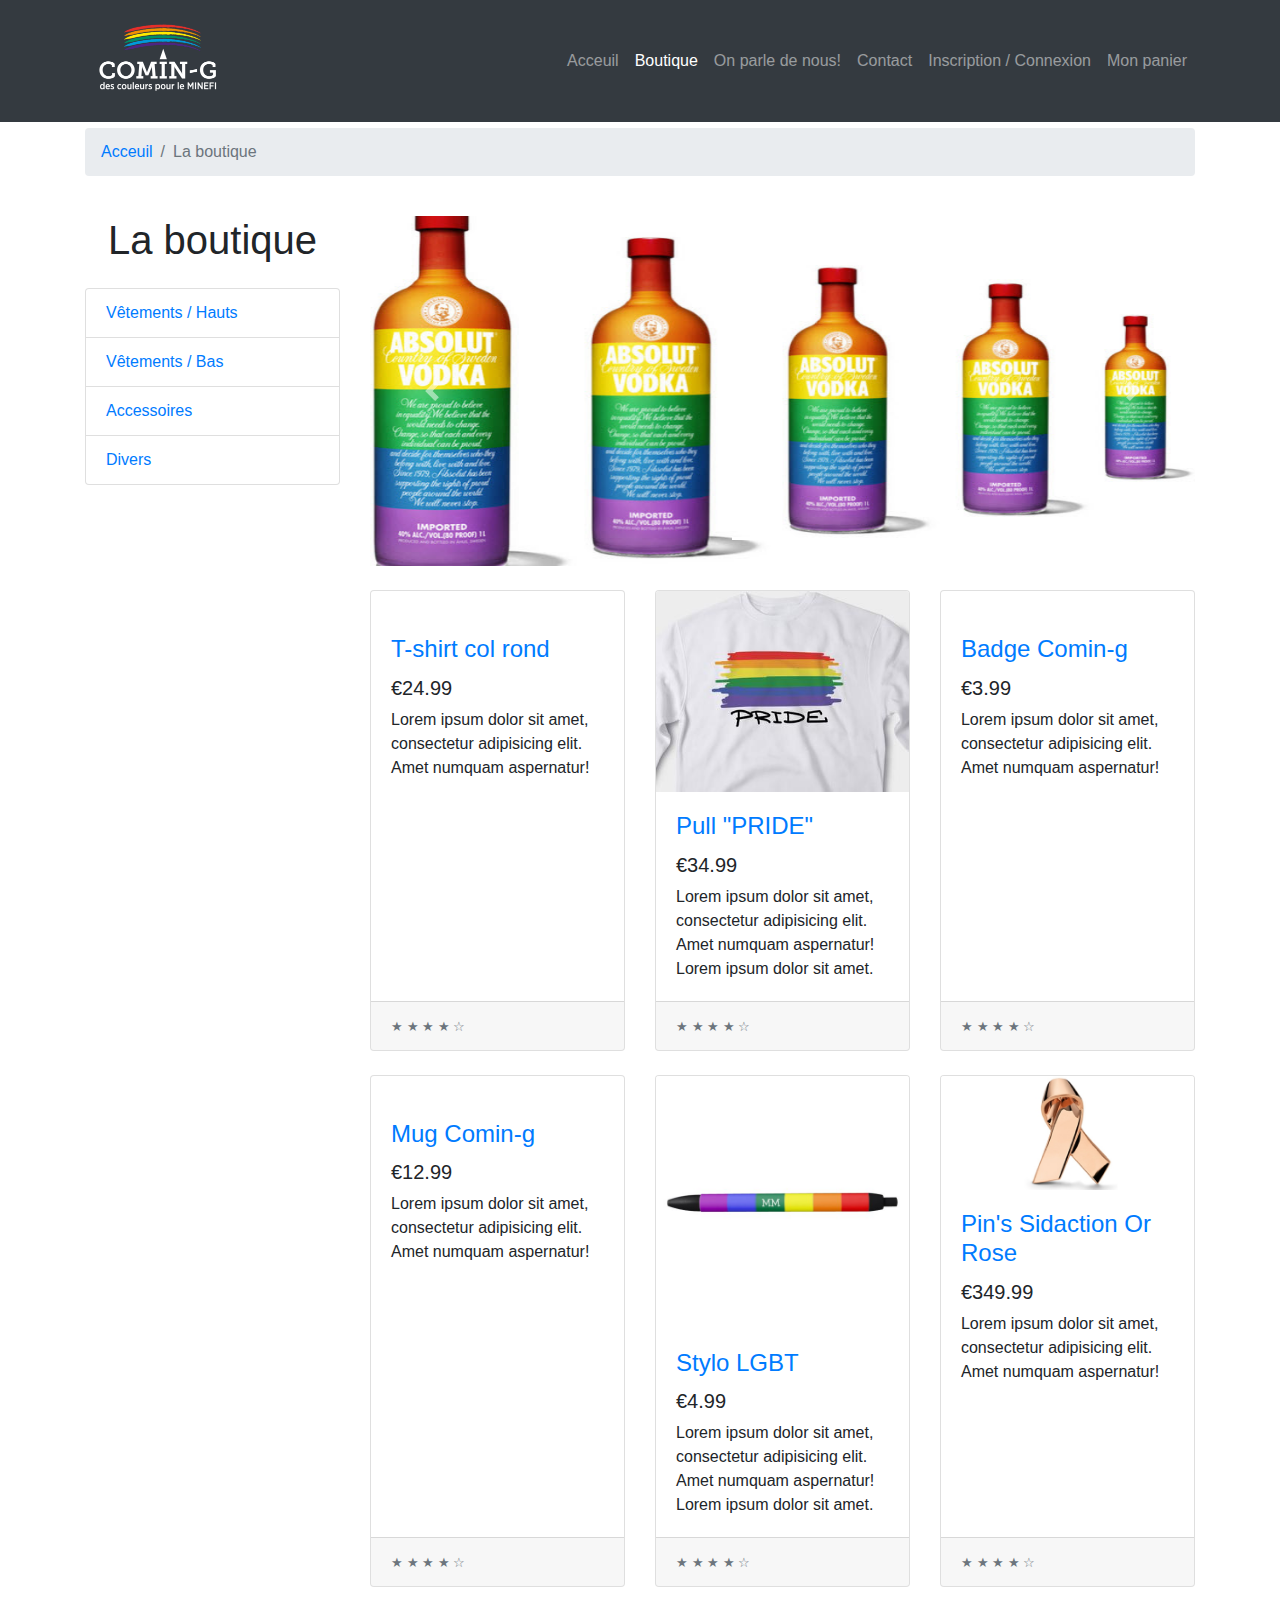
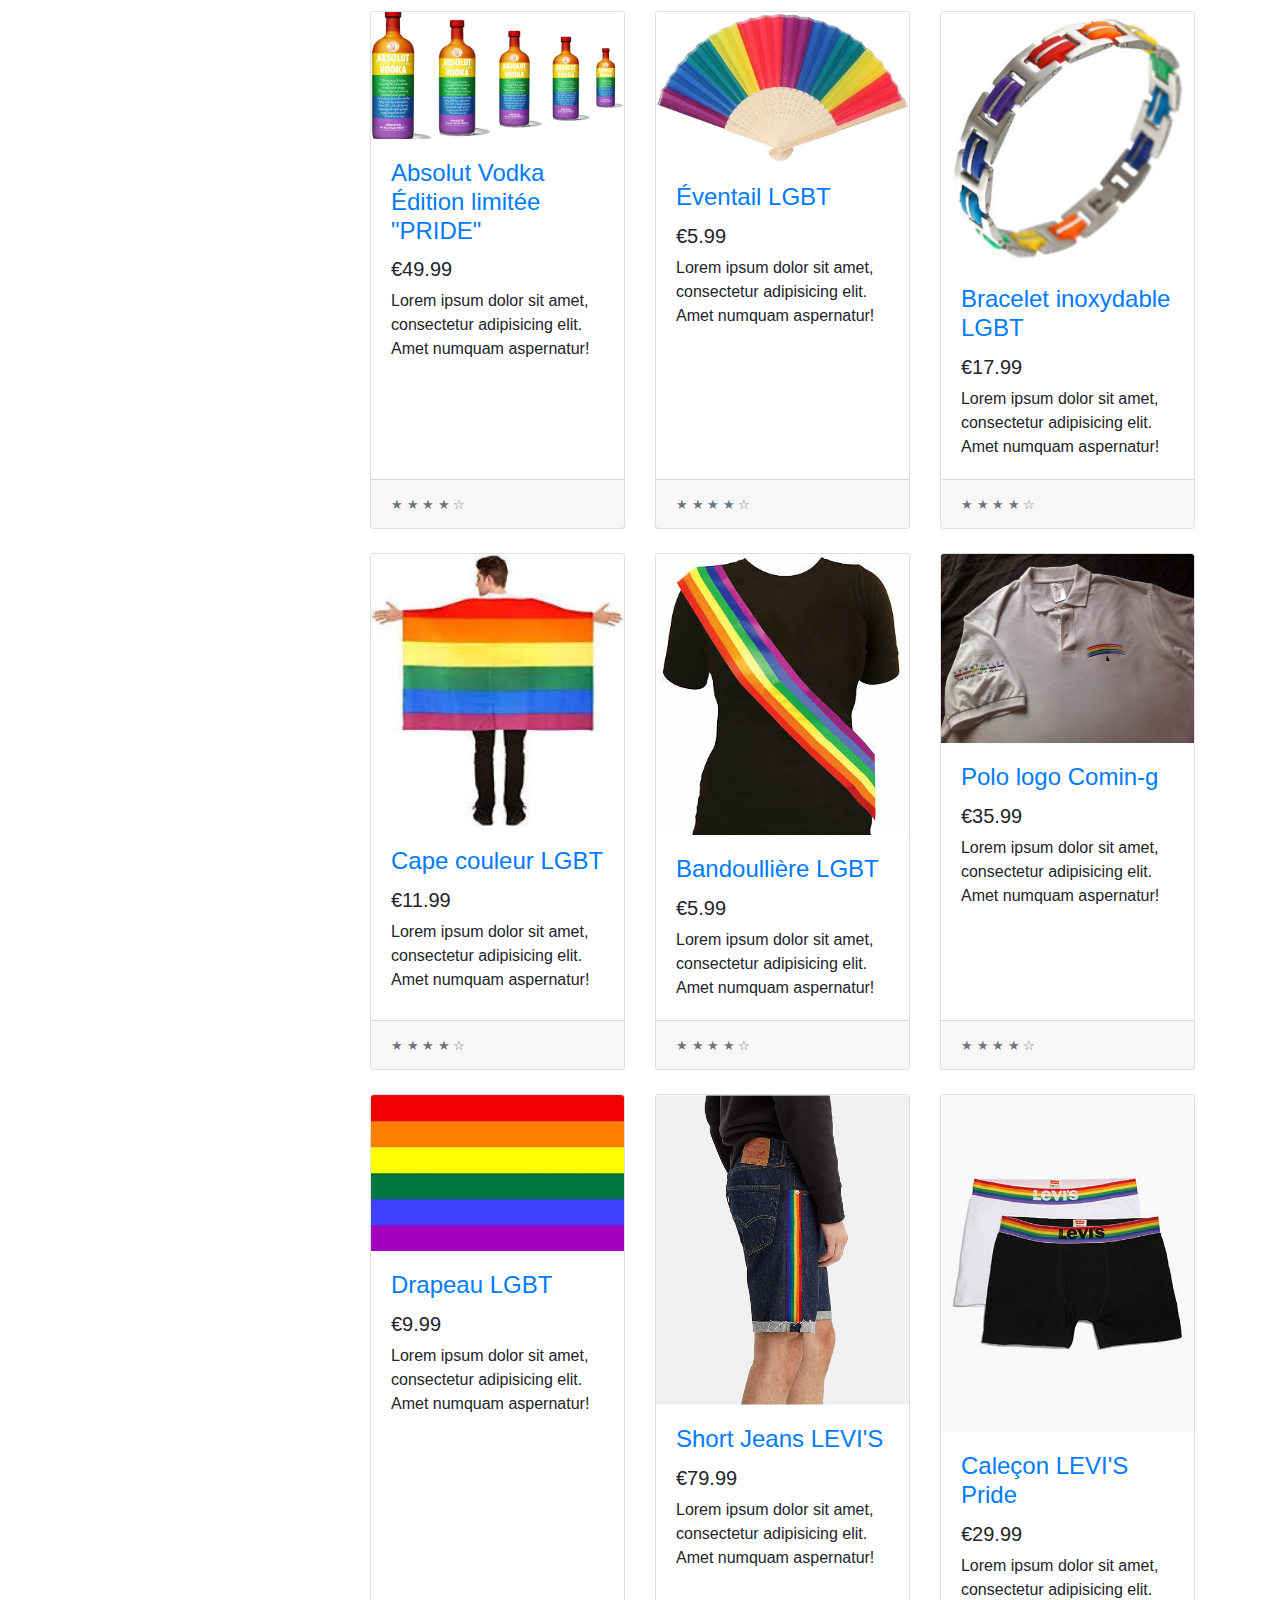
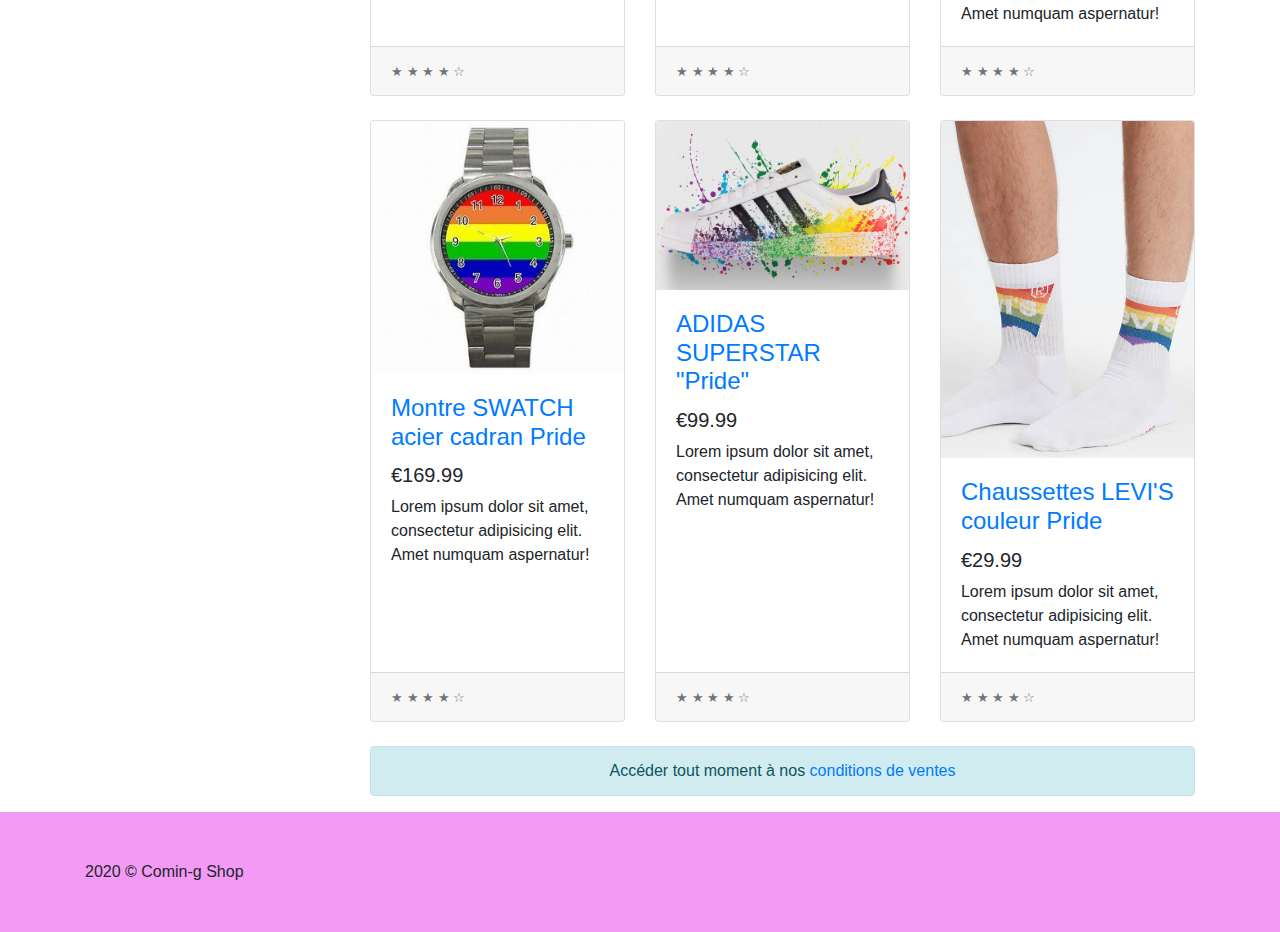
==== html/boutique.html @ 87db3329 "first commit" ====
<!DOCTYPE html>
<html lang="fr">
  <head>
    <meta charset="utf-8" />
    <meta
      name="viewport"
      content="width=device-width, initial-scale=1, shrink-to-fit=no"
    />
    <link
      rel="stylesheet"
      href="https://stackpath.bootstrapcdn.com/bootstrap/4.4.1/css/bootstrap.min.css"
      integrity="sha384-Vkoo8x4CGsO3+Hhxv8T/Q5PaXtkKtu6ug5TOeNV6gBiFeWPGFN9MuhOf23Q9Ifjh"
      crossorigin="anonymous"
    />
    <link href="../css/style.css" rel="stylesheet">
    <title>Comin-shop: la boutique aux couleurs de Comin-g</title>
  </head>
  <body>
    <header class="bg-dark d-flex sticky-top justify-content-around">
      <!-- Navigation -->
      <nav class="navbar navbar-expand-lg navbar-dark bg-dark fixed-top">
        <div class="container">
          <a href="index.html"
            ><img class="h-50 w-50" src="../img/COMIN-G.png" alt="Logo Comin-g"
          /></a>
          <button
            class="navbar-toggler"
            type="button"
            data-toggle="collapse"
            data-target="#navbarResponsive"
            aria-controls="navbarResponsive"
            aria-expanded="false"
            aria-label="Toggle navigation"
          >
            <span class="navbar-toggler-icon"></span>
          </button>
          <div class="collapse navbar-collapse" id="navbarResponsive">
            <ul class="navbar-nav ml-auto">
              <li class="nav-item">
                <a class="nav-link" href="index.html"
                  >Acceuil
                </a>
              </li>
              <li class="nav-item  active">
                <a class="nav-link" href="boutique.html">Boutique
                  <span class="sr-only">(current)</span>
                </a>
              </li>
              <li class="nav-item">
                <a class="nav-link" href="onParleDeNous.html">On parle de nous!</a>
              </li>
              <li class="nav-item">
                <a class="nav-link" href="index.html#formContact">Contact</a>
              </li>
              <li class="nav-item">
                <a class="nav-link" href="espaceMembre.html">Inscription / Connexion</a>
              </li>
              <li class="nav-item">
                <a class="nav-link" href="#">Mon panier</a>
              </li>
            </ul>
          </div>
        </div>
      </nav>
    </header>
    <!-- Page Content -->
    <div class="addMargin container">
      <nav aria-label="breadcrumb">
        <ol class="breadcrumb">
          <li class="breadcrumb-item"><a href="index.html">Acceuil</a></li>
          <li class="breadcrumb-item active" aria-current="page">La boutique</li>
        </ol>
      </nav>
    </div>
    <section>
      <div class="container">
        <div class="row">
          <div class="col-lg-3">
            <h1 class="my-4 text-center">La boutique</h1>
            <div class="list-group">
              <a href="#" class="list-group-item">Vêtements / Hauts</a>
              <a href="#" class="list-group-item">Vêtements / Bas</a>
              <a href="#" class="list-group-item">Accessoires</a>
              <a href="#" class="list-group-item">Divers</a>
            </div>
          </div>
          <!-- /.col-lg-3 -->

          <div class="col-lg-9">
            <div
              id="carouselExampleIndicators"
              class="carousel slide my-4"
              data-ride="carousel"
            >
              <ol class="carousel-indicators">
                <li
                  data-target="#carouselExampleIndicators"
                  data-slide-to="0"
                  class="active"
                ></li>
                <li
                  data-target="#carouselExampleIndicators"
                  data-slide-to="1"
                ></li>
                <li
                  data-target="#carouselExampleIndicators"
                  data-slide-to="2"
                ></li>
              </ol>
              <div class="carousel-inner" role="listbox">
                <div class="carousel-item active">
                  <img
                    style="width: 900px;height: 350px;"
                    class="d-block img-fluid"
                    src="../img/Articles/Absolut-Vodka-LGBT.jpg"
                    alt="First slide"
                  />
                </div>
                <div class="carousel-item">
                  <img
                    style="width: 900px;height: 350px;"
                    class="d-block img-fluid"
                    src="../img/Articles/aidsPins.jpg"
                    alt="Second slide"
                  />
                </div>
                <div class="carousel-item">
                  <img
                    style="width: 900px;height: 350px;"
                    class="d-block img-fluid"
                    src="../img/Articles/31SAXnpNPEL._AC_SX355_.jpg"
                    alt="Third slide"
                  />
                </div>
              </div>
              <a
                class="carousel-control-prev"
                href="#carouselExampleIndicators"
                role="button"
                data-slide="prev"
              >
                <span
                  class="carousel-control-prev-icon"
                  aria-hidden="true"
                ></span>
                <span class="sr-only">Previous</span>
              </a>
              <a
                class="carousel-control-next"
                href="#carouselExampleIndicators"
                role="button"
                data-slide="next"
              >
                <span
                  class="carousel-control-next-icon"
                  aria-hidden="true"
                ></span>
                <span class="sr-only">Next</span>
              </a>
            </div>
            <div class="row">
              <div class="col-lg-4 col-md-6 mb-4">
                <div class="card h-100">
                  <a href="#"
                    ><img
                      class="card-img-top"
                      src="http://placehold.it/700x400"
                      alt=""
                  /></a>
                  <div class="card-body">
                    <h4 class="card-title">
                      <a href="#">T-shirt col rond</a>
                    </h4>
                    <h5>€24.99</h5>
                    <p class="card-text">
                      Lorem ipsum dolor sit amet, consectetur adipisicing elit.
                      Amet numquam aspernatur!
                    </p>
                  </div>
                  <div class="card-footer">
                    <small class="text-muted"
                      >&#9733; &#9733; &#9733; &#9733; &#9734;</small
                    >
                  </div>
                </div>
              </div>
              <div class="col-lg-4 col-md-6 mb-4">
                <div class="card h-100">
                  <a href="#"
                    ><img
                      class="card-img-top"
                      src="../img/Articles/pullPride.jpg"
                      alt=""
                  /></a>
                  <div class="card-body">
                    <h4 class="card-title">
                      <a href="#">Pull "PRIDE"</a>
                    </h4>
                    <h5>€34.99</h5>
                    <p class="card-text">
                      Lorem ipsum dolor sit amet, consectetur adipisicing elit.
                      Amet numquam aspernatur! Lorem ipsum dolor sit amet.
                    </p>
                  </div>
                  <div class="card-footer">
                    <small class="text-muted"
                      >&#9733; &#9733; &#9733; &#9733; &#9734;</small
                    >
                  </div>
                </div>
              </div>
              <div class="col-lg-4 col-md-6 mb-4">
                <div class="card h-100">
                  <a href="#"
                    ><img
                      class="card-img-top"
                      src="http://placehold.it/700x400"
                      alt=""
                  /></a>
                  <div class="card-body">
                    <h4 class="card-title">
                      <a href="#">Badge Comin-g</a>
                    </h4>
                    <h5>€3.99</h5>
                    <p class="card-text">
                      Lorem ipsum dolor sit amet, consectetur adipisicing elit.
                      Amet numquam aspernatur!
                    </p>
                  </div>
                  <div class="card-footer">
                    <small class="text-muted"
                      >&#9733; &#9733; &#9733; &#9733; &#9734;</small
                    >
                  </div>
                </div>
              </div>
              <div class="col-lg-4 col-md-6 mb-4">
                <div class="card h-100">
                  <a href="#"
                    ><img
                      class="card-img-top"
                      src="http://placehold.it/700x400"
                      alt=""
                  /></a>
                  <div class="card-body">
                    <h4 class="card-title">
                      <a href="#">Mug Comin-g</a>
                    </h4>
                    <h5>€12.99</h5>
                    <p class="card-text">
                      Lorem ipsum dolor sit amet, consectetur adipisicing elit.
                      Amet numquam aspernatur!
                    </p>
                  </div>
                  <div class="card-footer">
                    <small class="text-muted"
                      >&#9733; &#9733; &#9733; &#9733; &#9734;</small
                    >
                  </div>
                </div>
              </div>
              <div class="col-lg-4 col-md-6 mb-4">
                <div class="card h-100">
                  <a href="#"
                    ><img
                      class="card-img-top"
                      src="../img/Articles/penLGBT.jpg"
                      alt="stylo couleurs Arc-en-Ciel LGBT"
                  /></a>
                  <div class="card-body">
                    <h4 class="card-title">
                      <a href="#">Stylo LGBT</a>
                    </h4>
                    <h5>€4.99</h5>
                    <p class="card-text">
                      Lorem ipsum dolor sit amet, consectetur adipisicing elit.
                      Amet numquam aspernatur! Lorem ipsum dolor sit amet.
                    </p>
                  </div>
                  <div class="card-footer">
                    <small class="text-muted"
                      >&#9733; &#9733; &#9733; &#9733; &#9734;</small
                    >
                  </div>
                </div>
              </div>
              <div class="col-lg-4 col-md-6 mb-4">
                <div class="card h-100">
                  <a href="item.html"
                    ><img
                      class="card-img-top"
                      src="../img/Articles/aidsPins.jpg"
                      alt=""
                  /></a>
                  <div class="card-body">
                    <h4 class="card-title">
                      <a href="item.html">Pin's Sidaction Or Rose</a>
                    </h4>
                    <h5>€349.99</h5>
                    <p class="card-text">
                      Lorem ipsum dolor sit amet, consectetur adipisicing elit.
                      Amet numquam aspernatur!
                    </p>
                  </div>
                  <div class="card-footer">
                    <small class="text-muted"
                      >&#9733; &#9733; &#9733; &#9733; &#9734;</small
                    >
                  </div>
                </div>
              </div>
              <div class="col-lg-4 col-md-6 mb-4">
                <div class="card h-100">
                  <a href="#"
                    ><img
                      class="card-img-top"
                      src="../img/Articles/Absolut-Vodka-LGBT.jpg"
                      alt="Absolut Vodka Édition limitée PRIDE"
                  /></a>
                  <div class="card-body">
                    <h4 class="card-title">
                      <a href="#">Absolut Vodka Édition limitée "PRIDE"</a>
                    </h4>
                    <h5>€49.99</h5>
                    <p class="card-text">
                      Lorem ipsum dolor sit amet, consectetur adipisicing elit.
                      Amet numquam aspernatur!
                    </p>
                  </div>
                  <div class="card-footer">
                    <small class="text-muted"
                      >&#9733; &#9733; &#9733; &#9733; &#9734;</small
                    >
                  </div>
                </div>
              </div>
              <div class="col-lg-4 col-md-6 mb-4">
                <div class="card h-100">
                  <a href="#"
                    ><img
                      class="card-img-top"
                      src="../img/Articles/eventail.jpg"
                      alt="éventail couleur arc-en-ciel"
                  /></a>
                  <div class="card-body">
                    <h4 class="card-title">
                      <a href="#">Éventail LGBT</a>
                    </h4>
                    <h5>€5.99</h5>
                    <p class="card-text">
                      Lorem ipsum dolor sit amet, consectetur adipisicing elit.
                      Amet numquam aspernatur!
                    </p>
                  </div>
                  <div class="card-footer">
                    <small class="text-muted"
                      >&#9733; &#9733; &#9733; &#9733; &#9734;</small
                    >
                  </div>
                </div>
              </div>
              <div class="col-lg-4 col-md-6 mb-4">
                <div class="card h-100">
                  <a href="#"
                    ><img
                      class="card-img-top"
                      src="../img/Articles/bracelet.jpg"
                      alt="Bracelet métal couleur arc-en-ciel"
                  /></a>
                  <div class="card-body">
                    <h4 class="card-title">
                      <a href="#">Bracelet inoxydable LGBT</a>
                    </h4>
                    <h5>€17.99</h5>
                    <p class="card-text">
                      Lorem ipsum dolor sit amet, consectetur adipisicing elit.
                      Amet numquam aspernatur!
                    </p>
                  </div>
                  <div class="card-footer">
                    <small class="text-muted"
                      >&#9733; &#9733; &#9733; &#9733; &#9734;</small
                    >
                  </div>
                </div>
              </div>
              <div class="col-lg-4 col-md-6 mb-4">
                <div class="card h-100">
                  <a href="#"
                    ><img
                      class="card-img-top"
                      src="../img/Articles/capeLGBT.jpeg"
                      alt="Cape couleur arc-en-ciel"
                  /></a>
                  <div class="card-body">
                    <h4 class="card-title">
                      <a href="#">Cape couleur LGBT</a>
                    </h4>
                    <h5>€11.99</h5>
                    <p class="card-text">
                      Lorem ipsum dolor sit amet, consectetur adipisicing elit.
                      Amet numquam aspernatur!
                    </p>
                  </div>
                  <div class="card-footer">
                    <small class="text-muted"
                      >&#9733; &#9733; &#9733; &#9733; &#9734;</small
                    >
                  </div>
                </div>
              </div>
              <div class="col-lg-4 col-md-6 mb-4">
                <div class="card h-100">
                  <a href="#"
                    ><img
                      class="card-img-top"
                      src="../img/Articles/cordonLGBT.jpg"
                      alt="bandoullière couleur arc-en-ciel"
                  /></a>
                  <div class="card-body">
                    <h4 class="card-title">
                      <a href="#">Bandoullière LGBT</a>
                    </h4>
                    <h5>€5.99</h5>
                    <p class="card-text">
                      Lorem ipsum dolor sit amet, consectetur adipisicing elit.
                      Amet numquam aspernatur!
                    </p>
                  </div>
                  <div class="card-footer">
                    <small class="text-muted"
                      >&#9733; &#9733; &#9733; &#9733; &#9734;</small
                    >
                  </div>
                </div>
              </div>
              <div class="col-lg-4 col-md-6 mb-4">
                <div class="card h-100">
                  <a href="#"
                    ><img
                      class="card-img-top"
                      src="../img/Articles/polo.jpg"
                      alt="Polo couleur blanc avec logo COMIN-G"
                  /></a>
                  <div class="card-body">
                    <h4 class="card-title">
                      <a href="#">Polo logo Comin-g</a>
                    </h4>
                    <h5>€35.99</h5>
                    <p class="card-text">
                      Lorem ipsum dolor sit amet, consectetur adipisicing elit.
                      Amet numquam aspernatur!
                    </p>
                  </div>
                  <div class="card-footer">
                    <small class="text-muted"
                      >&#9733; &#9733; &#9733; &#9733; &#9734;</small
                    >
                  </div>
                </div>
              </div>
              <div class="col-lg-4 col-md-6 mb-4">
                <div class="card h-100">
                  <a href="#"
                    ><img
                      class="card-img-top"
                      src="../img/Articles/31SAXnpNPEL._AC_SX355_.jpg"
                      alt="Drapeau LGBT"
                  /></a>
                  <div class="card-body">
                    <h4 class="card-title">
                      <a href="#">Drapeau LGBT</a>
                    </h4>
                    <h5>€9.99</h5>
                    <p class="card-text">
                      Lorem ipsum dolor sit amet, consectetur adipisicing elit.
                      Amet numquam aspernatur!
                    </p>
                  </div>
                  <div class="card-footer">
                    <small class="text-muted"
                      >&#9733; &#9733; &#9733; &#9733; &#9734;</small
                    >
                  </div>
                </div>
              </div>
              <div class="col-lg-4 col-md-6 mb-4">
                <div class="card h-100">
                  <a href="#"
                    ><img
                      class="card-img-top"
                      src="../img/Articles/shortPride.jpeg"
                      alt="Short LEVI'S Jeans avec bande sur les côtés au couleurs LGBT"
                  /></a>
                  <div class="card-body">
                    <h4 class="card-title">
                      <a href="#">Short  Jeans LEVI'S</a>
                    </h4>
                    <h5>€79.99</h5>
                    <p class="card-text">
                      Lorem ipsum dolor sit amet, consectetur adipisicing elit.
                      Amet numquam aspernatur!
                    </p>
                  </div>
                  <div class="card-footer">
                    <small class="text-muted"
                      >&#9733; &#9733; &#9733; &#9733; &#9734;</small
                    >
                  </div>
                </div>
              </div>
              <div class="col-lg-4 col-md-6 mb-4">
                <div class="card h-100">
                  <a href="#"
                    ><img
                      class="card-img-top"
                      src="../img/Articles/caleconPride.webp"
                      alt="Caleçon LEVI'S bandeau élastique couleur LGBT"
                  /></a>
                  <div class="card-body">
                    <h4 class="card-title">
                      <a href="#">Caleçon LEVI'S Pride</a>
                    </h4>
                    <h5>€29.99</h5>
                    <p class="card-text">
                      Lorem ipsum dolor sit amet, consectetur adipisicing elit.
                      Amet numquam aspernatur!
                    </p>
                  </div>
                  <div class="card-footer">
                    <small class="text-muted"
                      >&#9733; &#9733; &#9733; &#9733; &#9734;</small
                    >
                  </div>
                </div>
              </div>
              <div class="col-lg-4 col-md-6 mb-4">
                <div class="card h-100">
                  <a href="#"
                    ><img
                      class="card-img-top"
                      src="../img/Articles/watchePride.jpg"
                      alt="Montre acier avec cadran couleur LGBT"
                  /></a>
                  <div class="card-body">
                    <h4 class="card-title">
                      <a href="#">Montre SWATCH acier cadran Pride</a>
                    </h4>
                    <h5>€169.99</h5>
                    <p class="card-text">
                      Lorem ipsum dolor sit amet, consectetur adipisicing elit.
                      Amet numquam aspernatur!
                    </p>
                  </div>
                  <div class="card-footer">
                    <small class="text-muted"
                      >&#9733; &#9733; &#9733; &#9733; &#9734;</small
                    >
                  </div>
                </div>
              </div>
              <div class="col-lg-4 col-md-6 mb-4">
                <div class="card h-100">
                  <a href="#"
                    ><img
                      class="card-img-top"
                      src="../img/Articles/pride-pack-adidas-arc-en-ciel-couleur.jpg"
                      alt="ADIDAS SUPERSTAR Pride"
                  /></a>
                  <div class="card-body">
                    <h4 class="card-title">
                      <a href="#">ADIDAS SUPERSTAR "Pride"</a>
                    </h4>
                    <h5>€99.99</h5>
                    <p class="card-text">
                      Lorem ipsum dolor sit amet, consectetur adipisicing elit.
                      Amet numquam aspernatur!
                    </p>
                  </div>
                  <div class="card-footer">
                    <small class="text-muted"
                      >&#9733; &#9733; &#9733; &#9733; &#9734;</small
                    >
                  </div>
                </div>
              </div>
              <div class="col-lg-4 col-md-6 mb-4">
                <div class="card h-100">
                  <a href="#"
                    ><img
                      class="card-img-top"
                      src="../img/Articles/chaussettePride.jpg"
                      alt="Chaussettes LEVI'S, logo couleur LGBT"
                  /></a>
                  <div class="card-body">
                    <h4 class="card-title">
                      <a href="#">Chaussettes LEVI'S couleur Pride</a>
                    </h4>
                    <h5>€29.99</h5>
                    <p class="card-text">
                      Lorem ipsum dolor sit amet, consectetur adipisicing elit.
                      Amet numquam aspernatur!
                    </p>
                  </div>
                  <div class="card-footer">
                    <small class="text-muted"
                      >&#9733; &#9733; &#9733; &#9733; &#9734;</small
                    >
                  </div>
                </div>
              </div>
            </div>
            <!-- /.row -->
            <div class="alert alert-info text-center" role="alert">
              Accéder tout moment à nos <a href="../CGV.pdf">conditions de ventes</a>
            </div>
          </div>
          <!-- /.col-lg-9 -->
        </div>
        <!-- /.row -->
      </div>
    </section>
    <footer class="p-5">
      <div class="container">
        2020 © Comin-g Shop
      </div>
    </footer>
    <script
      src="https://code.jquery.com/jquery-3.4.1.slim.min.js"
      integrity="sha384-J6qa4849blE2+poT4WnyKhv5vZF5SrPo0iEjwBvKU7imGFAV0wwj1yYfoRSJoZ+n"
      crossorigin="anonymous"
    ></script>
    <script
      src="https://cdn.jsdelivr.net/npm/popper.js@1.16.0/dist/umd/popper.min.js"
      integrity="sha384-Q6E9RHvbIyZFJoft+2mJbHaEWldlvI9IOYy5n3zV9zzTtmI3UksdQRVvoxMfooAo"
      crossorigin="anonymous"
    ></script>
    <script
      src="https://stackpath.bootstrapcdn.com/bootstrap/4.4.1/js/bootstrap.min.js"
      integrity="sha384-wfSDF2E50Y2D1uUdj0O3uMBJnjuUD4Ih7YwaYd1iqfktj0Uod8GCExl3Og8ifwB6"
      crossorigin="anonymous"
    ></script>
  </body>
</html>
---- css/style.css ----
.addMargin{
margin-top: 8em;
}

footer{
    background-color: #f39af5;
}
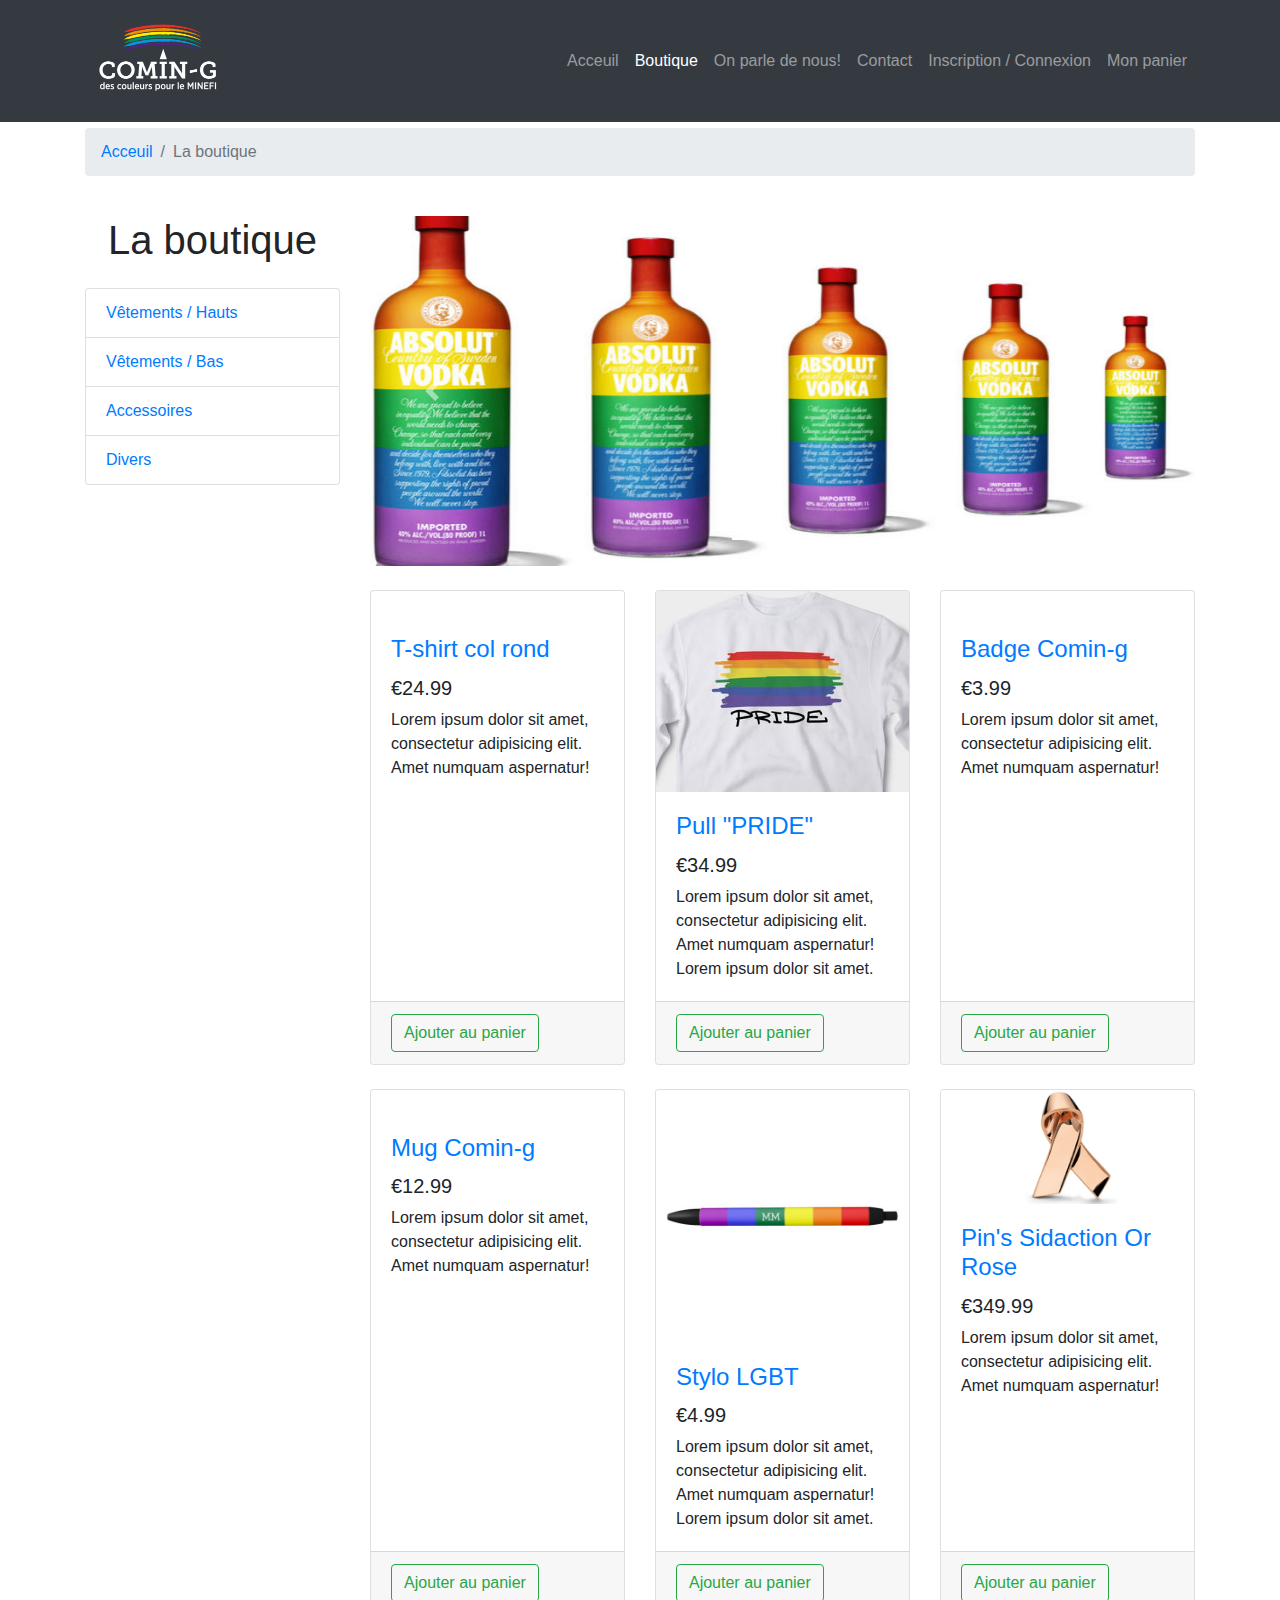
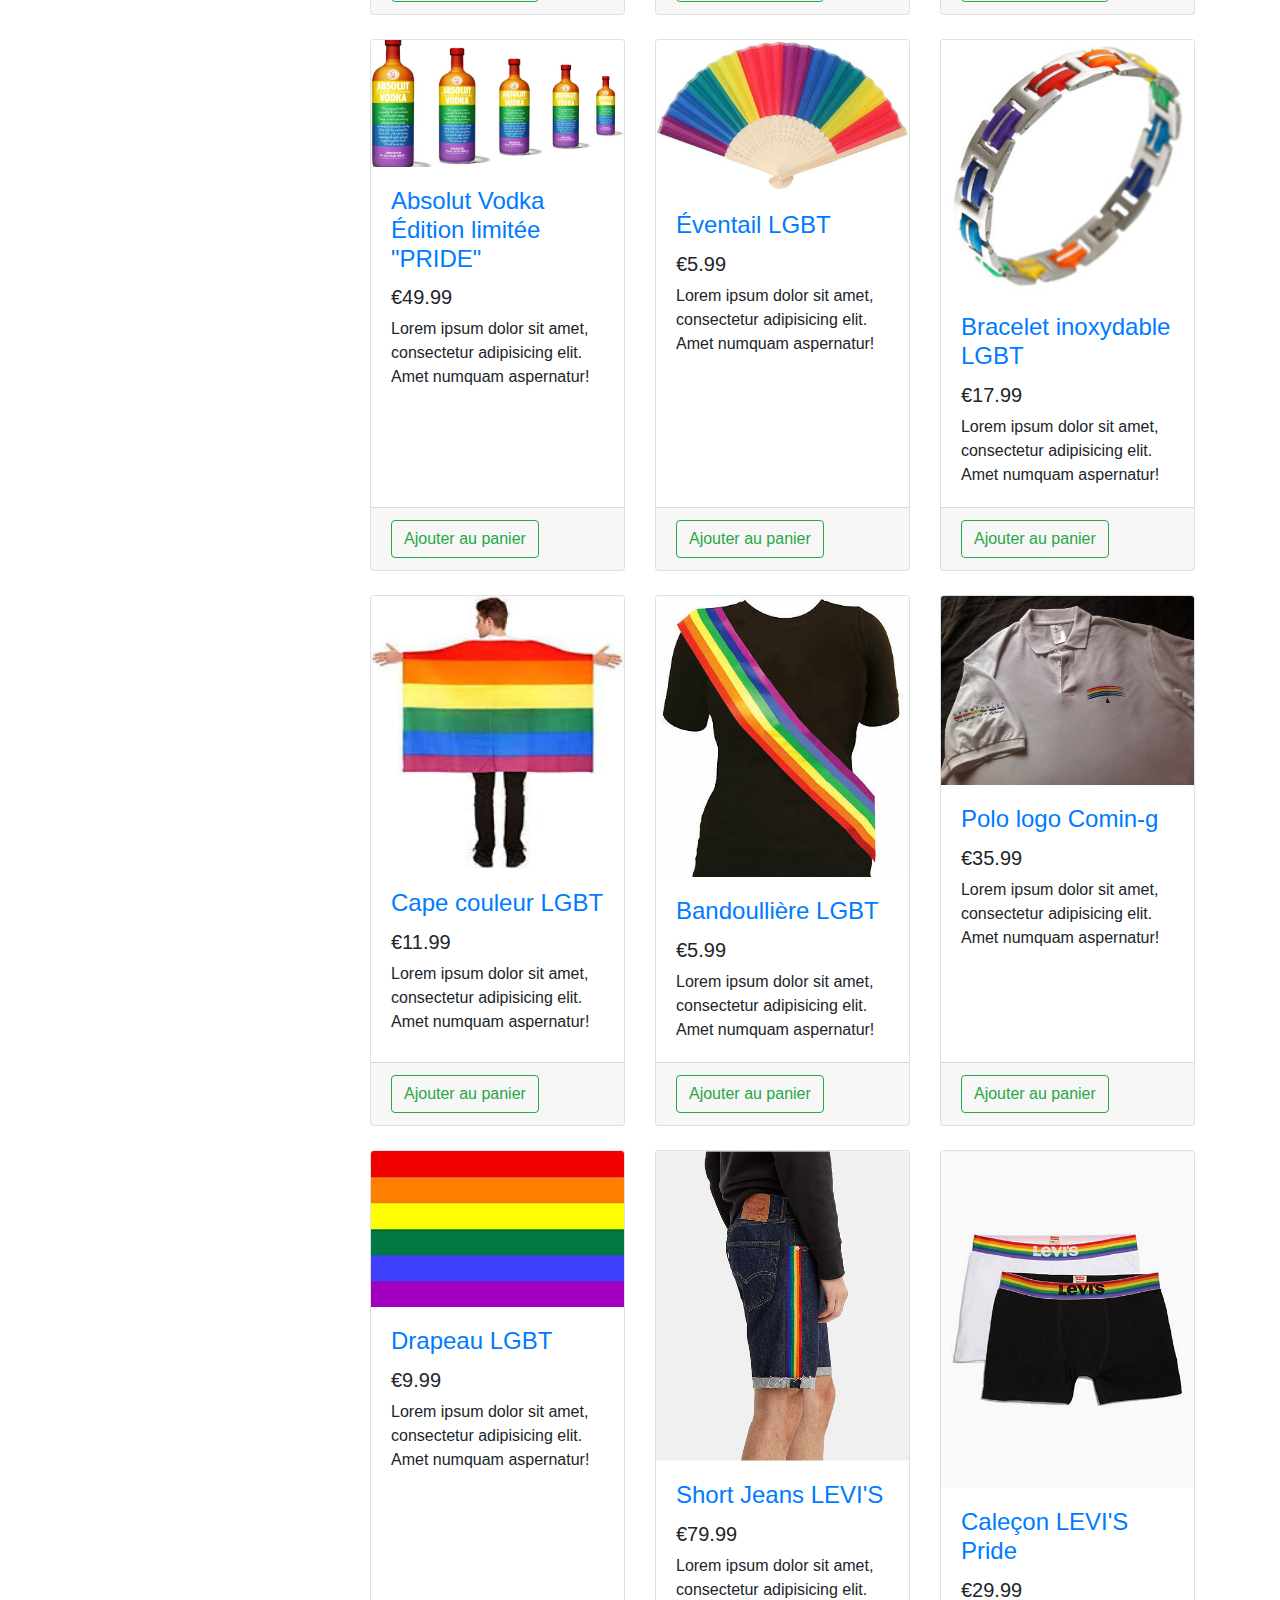
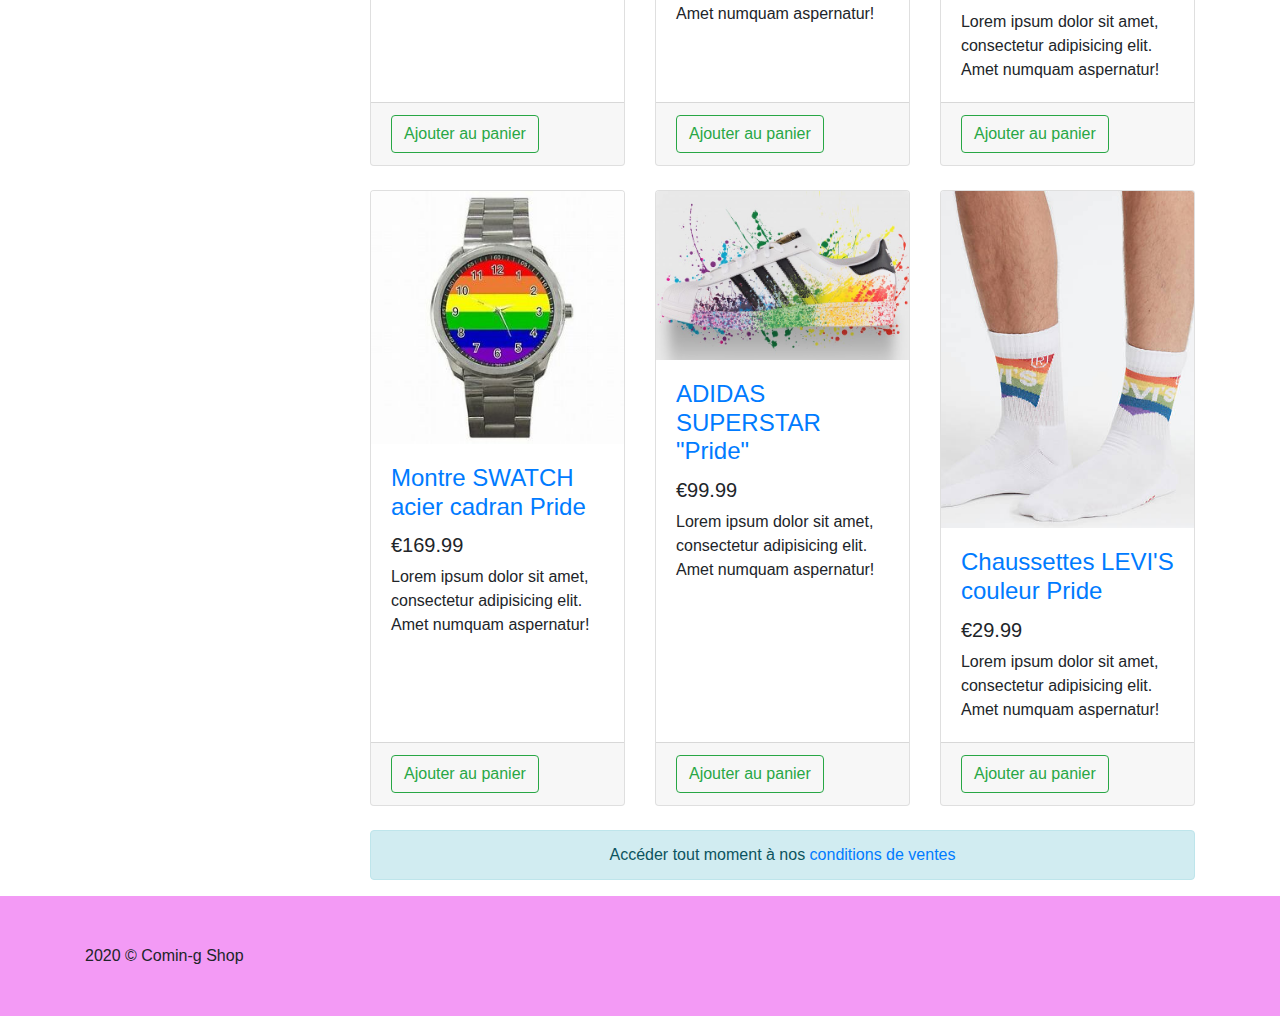
==== commit fe566438: "add buttons on shop list" ====
--- a/html/boutique.html
+++ b/html/boutique.html
@@ -178,9 +178,7 @@
                     </p>
                   </div>
                   <div class="card-footer">
-                    <small class="text-muted"
-                      >&#9733; &#9733; &#9733; &#9733; &#9734;</small
-                    >
+                    <a href="#" class="btn btn-outline-success">Ajouter au panier</a>
                   </div>
                 </div>
               </div>
@@ -203,9 +201,7 @@
                     </p>
                   </div>
                   <div class="card-footer">
-                    <small class="text-muted"
-                      >&#9733; &#9733; &#9733; &#9733; &#9734;</small
-                    >
+                    <a href="#" class="btn btn-outline-success">Ajouter au panier</a>
                   </div>
                 </div>
               </div>
@@ -228,9 +224,7 @@
                     </p>
                   </div>
                   <div class="card-footer">
-                    <small class="text-muted"
-                      >&#9733; &#9733; &#9733; &#9733; &#9734;</small
-                    >
+                    <a href="#" class="btn btn-outline-success">Ajouter au panier</a>
                   </div>
                 </div>
               </div>
@@ -253,9 +247,7 @@
                     </p>
                   </div>
                   <div class="card-footer">
-                    <small class="text-muted"
-                      >&#9733; &#9733; &#9733; &#9733; &#9734;</small
-                    >
+                    <a href="#" class="btn btn-outline-success">Ajouter au panier</a>
                   </div>
                 </div>
               </div>
@@ -278,9 +270,7 @@
                     </p>
                   </div>
                   <div class="card-footer">
-                    <small class="text-muted"
-                      >&#9733; &#9733; &#9733; &#9733; &#9734;</small
-                    >
+                    <a href="#" class="btn btn-outline-success">Ajouter au panier</a>
                   </div>
                 </div>
               </div>
@@ -303,9 +293,7 @@
                     </p>
                   </div>
                   <div class="card-footer">
-                    <small class="text-muted"
-                      >&#9733; &#9733; &#9733; &#9733; &#9734;</small
-                    >
+                    <a href="#" class="btn btn-outline-success">Ajouter au panier</a>
                   </div>
                 </div>
               </div>
@@ -328,9 +316,7 @@
                     </p>
                   </div>
                   <div class="card-footer">
-                    <small class="text-muted"
-                      >&#9733; &#9733; &#9733; &#9733; &#9734;</small
-                    >
+                    <a href="#" class="btn btn-outline-success">Ajouter au panier</a>
                   </div>
                 </div>
               </div>
@@ -353,9 +339,7 @@
                     </p>
                   </div>
                   <div class="card-footer">
-                    <small class="text-muted"
-                      >&#9733; &#9733; &#9733; &#9733; &#9734;</small
-                    >
+                    <a href="#" class="btn btn-outline-success">Ajouter au panier</a>
                   </div>
                 </div>
               </div>
@@ -378,9 +362,7 @@
                     </p>
                   </div>
                   <div class="card-footer">
-                    <small class="text-muted"
-                      >&#9733; &#9733; &#9733; &#9733; &#9734;</small
-                    >
+                    <a href="#" class="btn btn-outline-success">Ajouter au panier</a>
                   </div>
                 </div>
               </div>
@@ -403,9 +385,7 @@
                     </p>
                   </div>
                   <div class="card-footer">
-                    <small class="text-muted"
-                      >&#9733; &#9733; &#9733; &#9733; &#9734;</small
-                    >
+                    <a href="#" class="btn btn-outline-success">Ajouter au panier</a>
                   </div>
                 </div>
               </div>
@@ -428,9 +408,7 @@
                     </p>
                   </div>
                   <div class="card-footer">
-                    <small class="text-muted"
-                      >&#9733; &#9733; &#9733; &#9733; &#9734;</small
-                    >
+                    <a href="#" class="btn btn-outline-success">Ajouter au panier</a>
                   </div>
                 </div>
               </div>
@@ -453,9 +431,7 @@
                     </p>
                   </div>
                   <div class="card-footer">
-                    <small class="text-muted"
-                      >&#9733; &#9733; &#9733; &#9733; &#9734;</small
-                    >
+                    <a href="#" class="btn btn-outline-success">Ajouter au panier</a>
                   </div>
                 </div>
               </div>
@@ -478,9 +454,7 @@
                     </p>
                   </div>
                   <div class="card-footer">
-                    <small class="text-muted"
-                      >&#9733; &#9733; &#9733; &#9733; &#9734;</small
-                    >
+                    <a href="#" class="btn btn-outline-success">Ajouter au panier</a>
                   </div>
                 </div>
               </div>
@@ -503,9 +477,7 @@
                     </p>
                   </div>
                   <div class="card-footer">
-                    <small class="text-muted"
-                      >&#9733; &#9733; &#9733; &#9733; &#9734;</small
-                    >
+                    <a href="#" class="btn btn-outline-success">Ajouter au panier</a>
                   </div>
                 </div>
               </div>
@@ -528,9 +500,7 @@
                     </p>
                   </div>
                   <div class="card-footer">
-                    <small class="text-muted"
-                      >&#9733; &#9733; &#9733; &#9733; &#9734;</small
-                    >
+                    <a href="#" class="btn btn-outline-success">Ajouter au panier</a>
                   </div>
                 </div>
               </div>
@@ -553,9 +523,7 @@
                     </p>
                   </div>
                   <div class="card-footer">
-                    <small class="text-muted"
-                      >&#9733; &#9733; &#9733; &#9733; &#9734;</small
-                    >
+                    <a href="#" class="btn btn-outline-success">Ajouter au panier</a>
                   </div>
                 </div>
               </div>
@@ -578,9 +546,7 @@
                     </p>
                   </div>
                   <div class="card-footer">
-                    <small class="text-muted"
-                      >&#9733; &#9733; &#9733; &#9733; &#9734;</small
-                    >
+                    <a href="#" class="btn btn-outline-success">Ajouter au panier</a>
                   </div>
                 </div>
               </div>
@@ -603,9 +569,7 @@
                     </p>
                   </div>
                   <div class="card-footer">
-                    <small class="text-muted"
-                      >&#9733; &#9733; &#9733; &#9733; &#9734;</small
-                    >
+                    <a href="#" class="btn btn-outline-success">Ajouter au panier</a>
                   </div>
                 </div>
               </div>
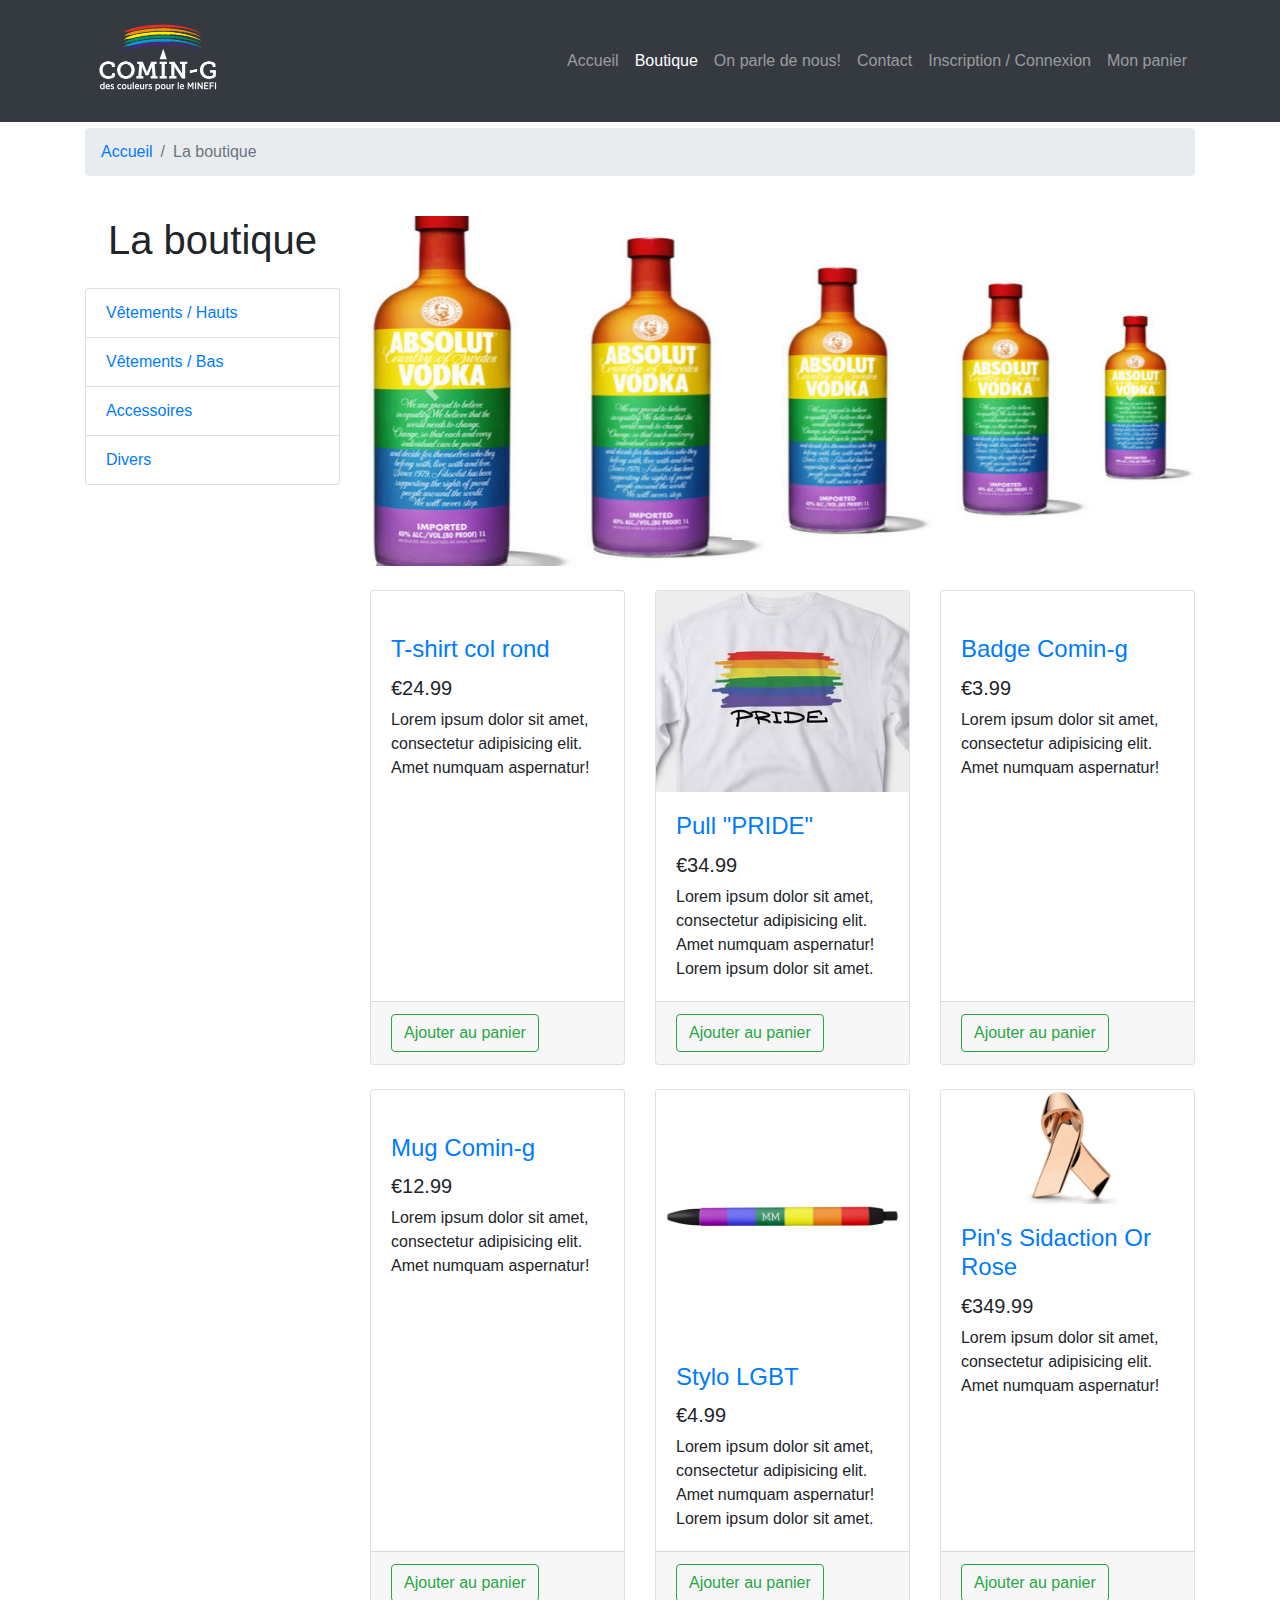
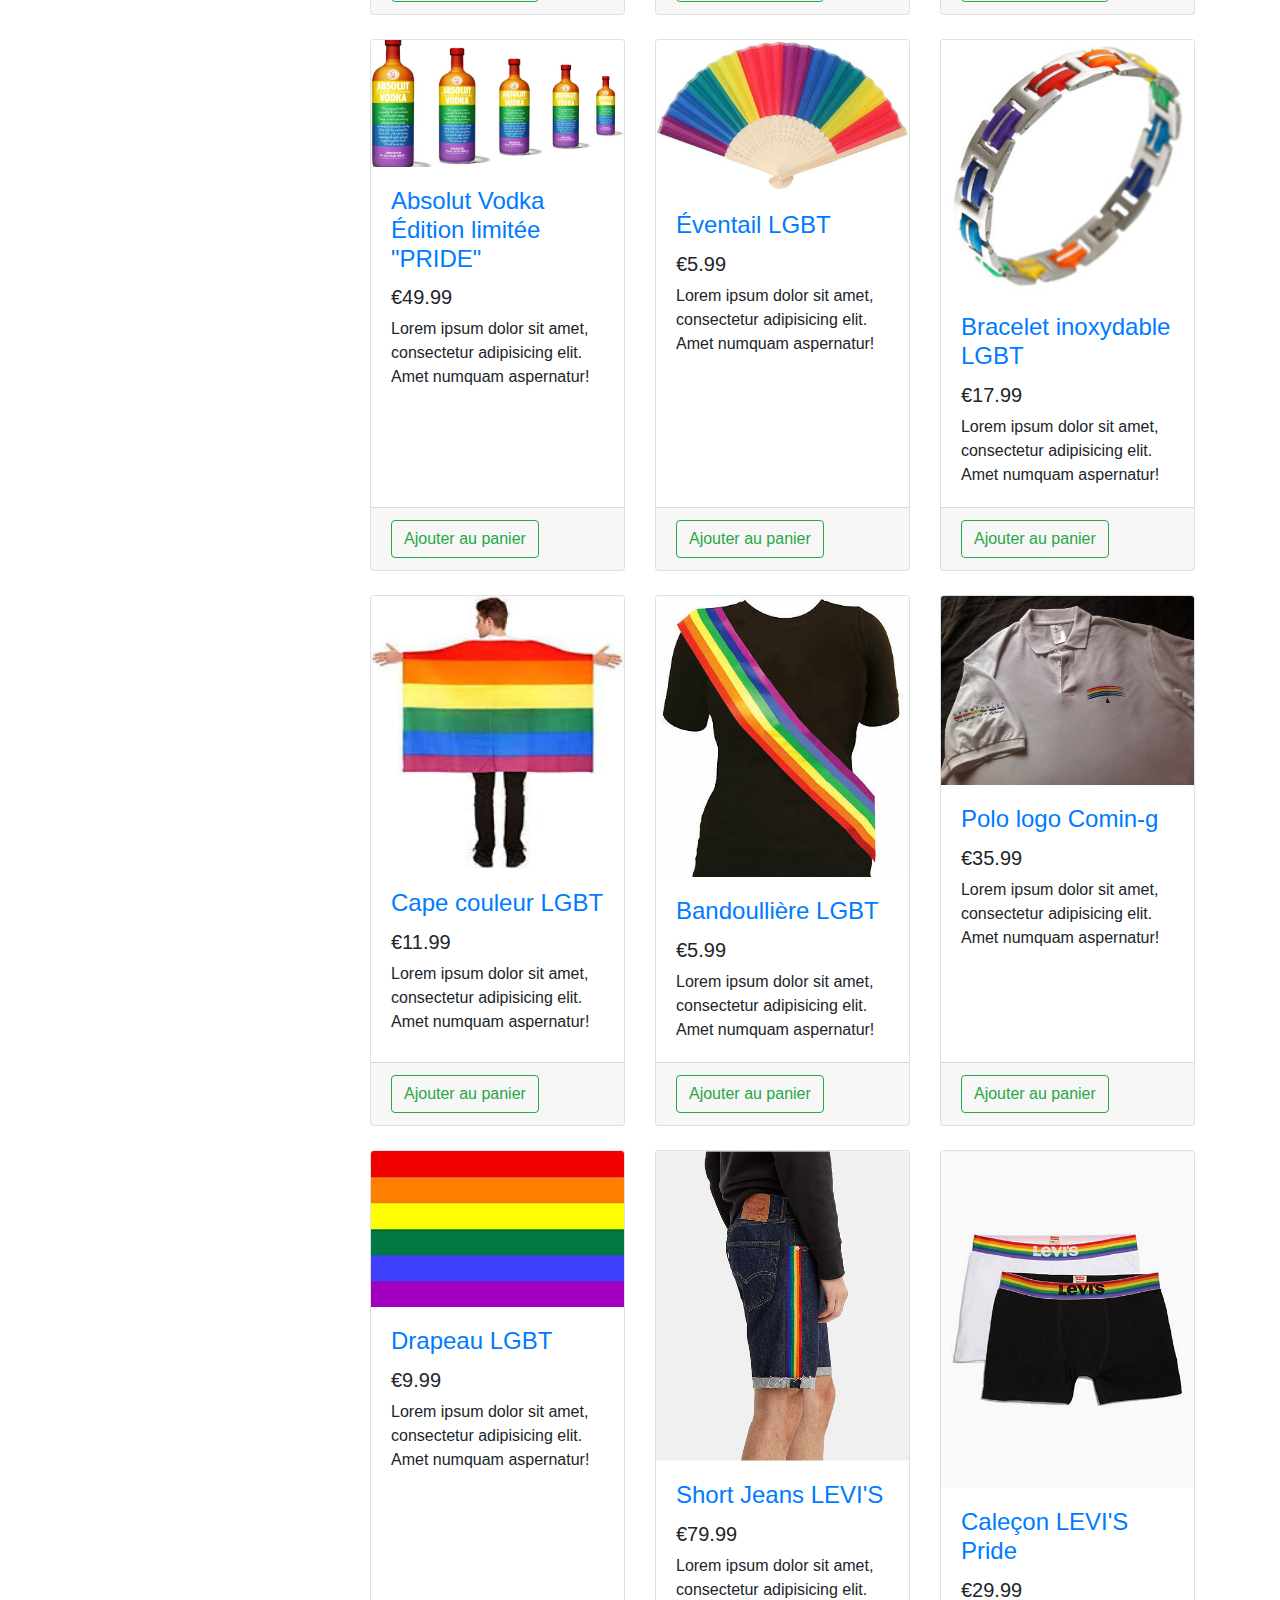
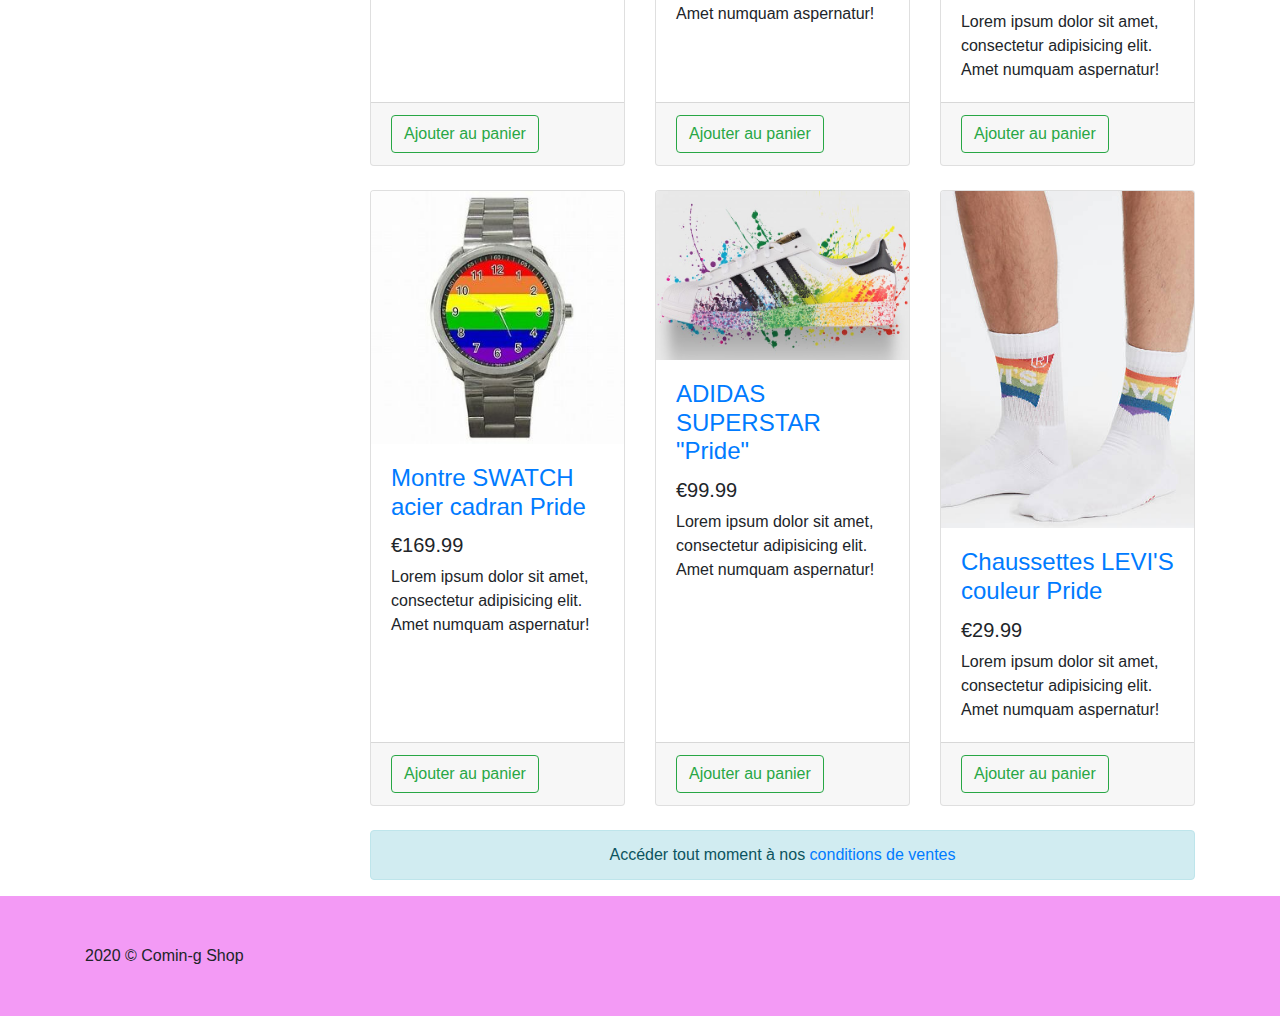
==== commit 80c81eb0: "mispelling correction" ====
--- a/html/boutique.html
+++ b/html/boutique.html
@@ -38,7 +38,7 @@
             <ul class="navbar-nav ml-auto">
               <li class="nav-item">
                 <a class="nav-link" href="index.html"
-                  >Acceuil
+                  >Accueil
                 </a>
               </li>
               <li class="nav-item  active">
@@ -67,7 +67,7 @@
     <div class="addMargin container">
       <nav aria-label="breadcrumb">
         <ol class="breadcrumb">
-          <li class="breadcrumb-item"><a href="index.html">Acceuil</a></li>
+          <li class="breadcrumb-item"><a href="index.html">Accueil</a></li>
           <li class="breadcrumb-item active" aria-current="page">La boutique</li>
         </ol>
       </nav>
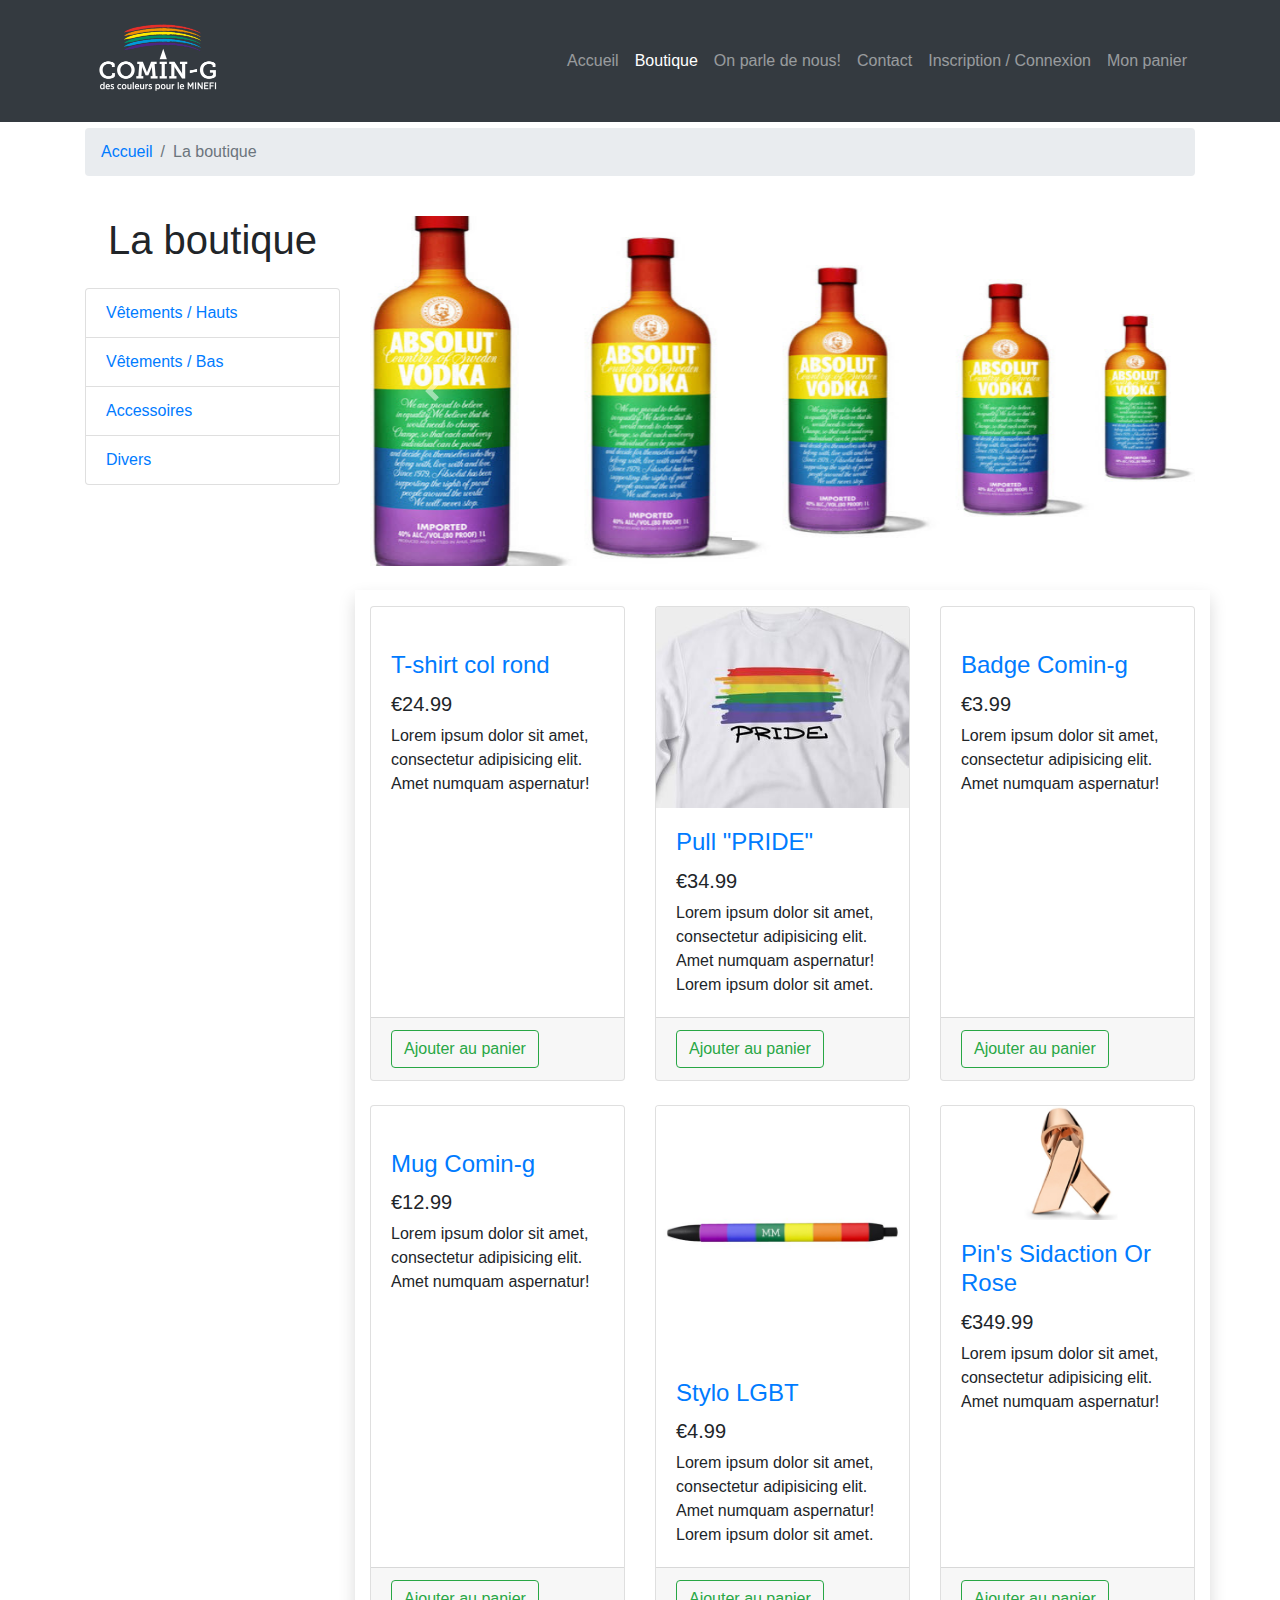
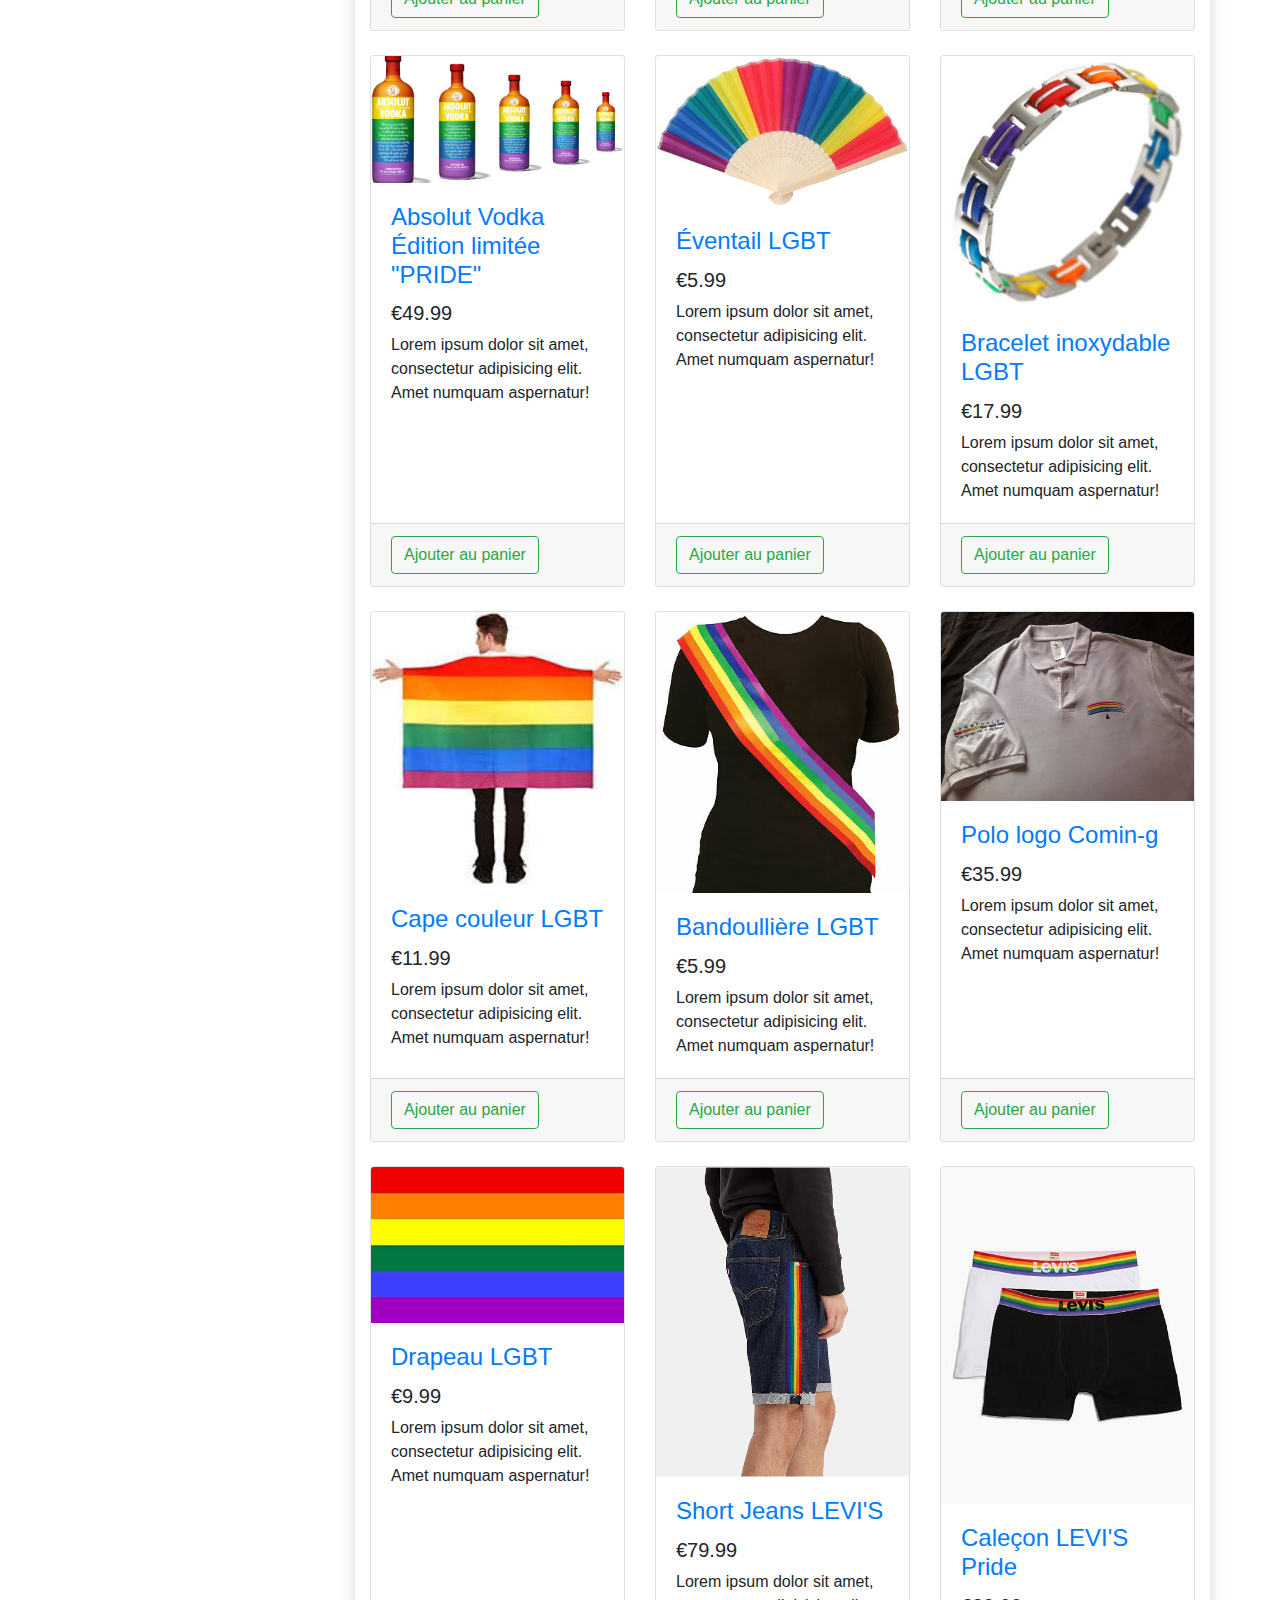
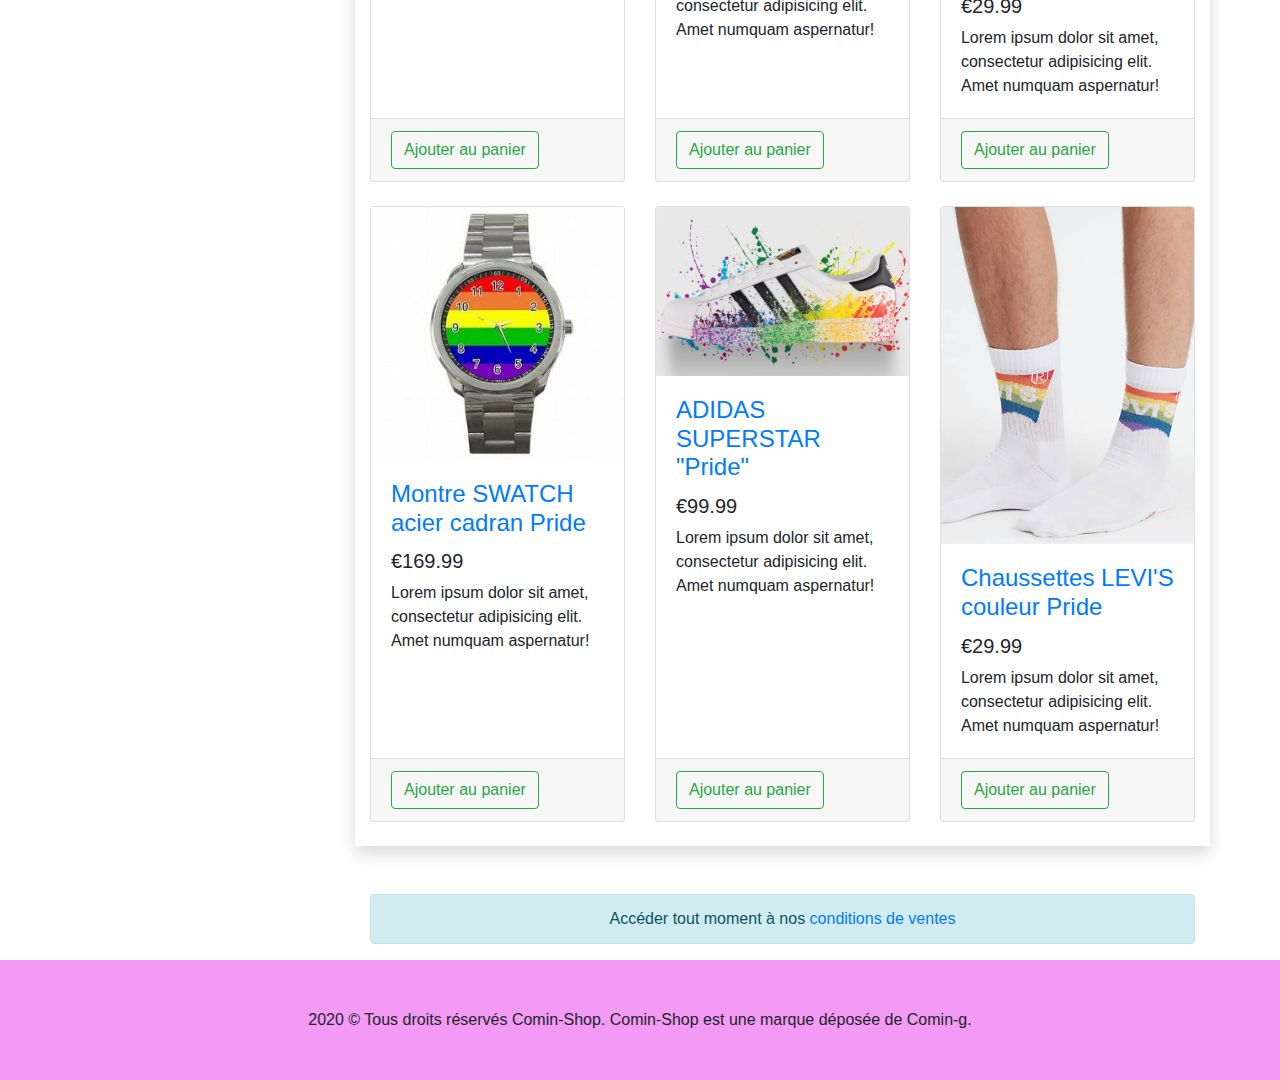
==== commit 1d83fa0f: "add shadow box and new footer" ====
--- a/html/boutique.html
+++ b/html/boutique.html
@@ -85,7 +85,6 @@
             </div>
           </div>
           <!-- /.col-lg-3 -->
-
           <div class="col-lg-9">
             <div
               id="carouselExampleIndicators"
@@ -158,7 +157,7 @@
                 <span class="sr-only">Next</span>
               </a>
             </div>
-            <div class="row">
+            <div class=" shadow  pt-3 row">
               <div class="col-lg-4 col-md-6 mb-4">
                 <div class="card h-100">
                   <a href="#"
@@ -575,7 +574,7 @@
               </div>
             </div>
             <!-- /.row -->
-            <div class="alert alert-info text-center" role="alert">
+            <div class="mt-5 alert alert-info text-center" role="alert">
               Accéder tout moment à nos <a href="../CGV.pdf">conditions de ventes</a>
             </div>
           </div>
@@ -585,8 +584,8 @@
       </div>
     </section>
     <footer class="p-5">
-      <div class="container">
-        2020 © Comin-g Shop
+      <div class="container text-center">
+        2020 ©  Tous droits réservés Comin-Shop. Comin-Shop est une marque déposée de Comin-g.
       </div>
     </footer>
     <script
